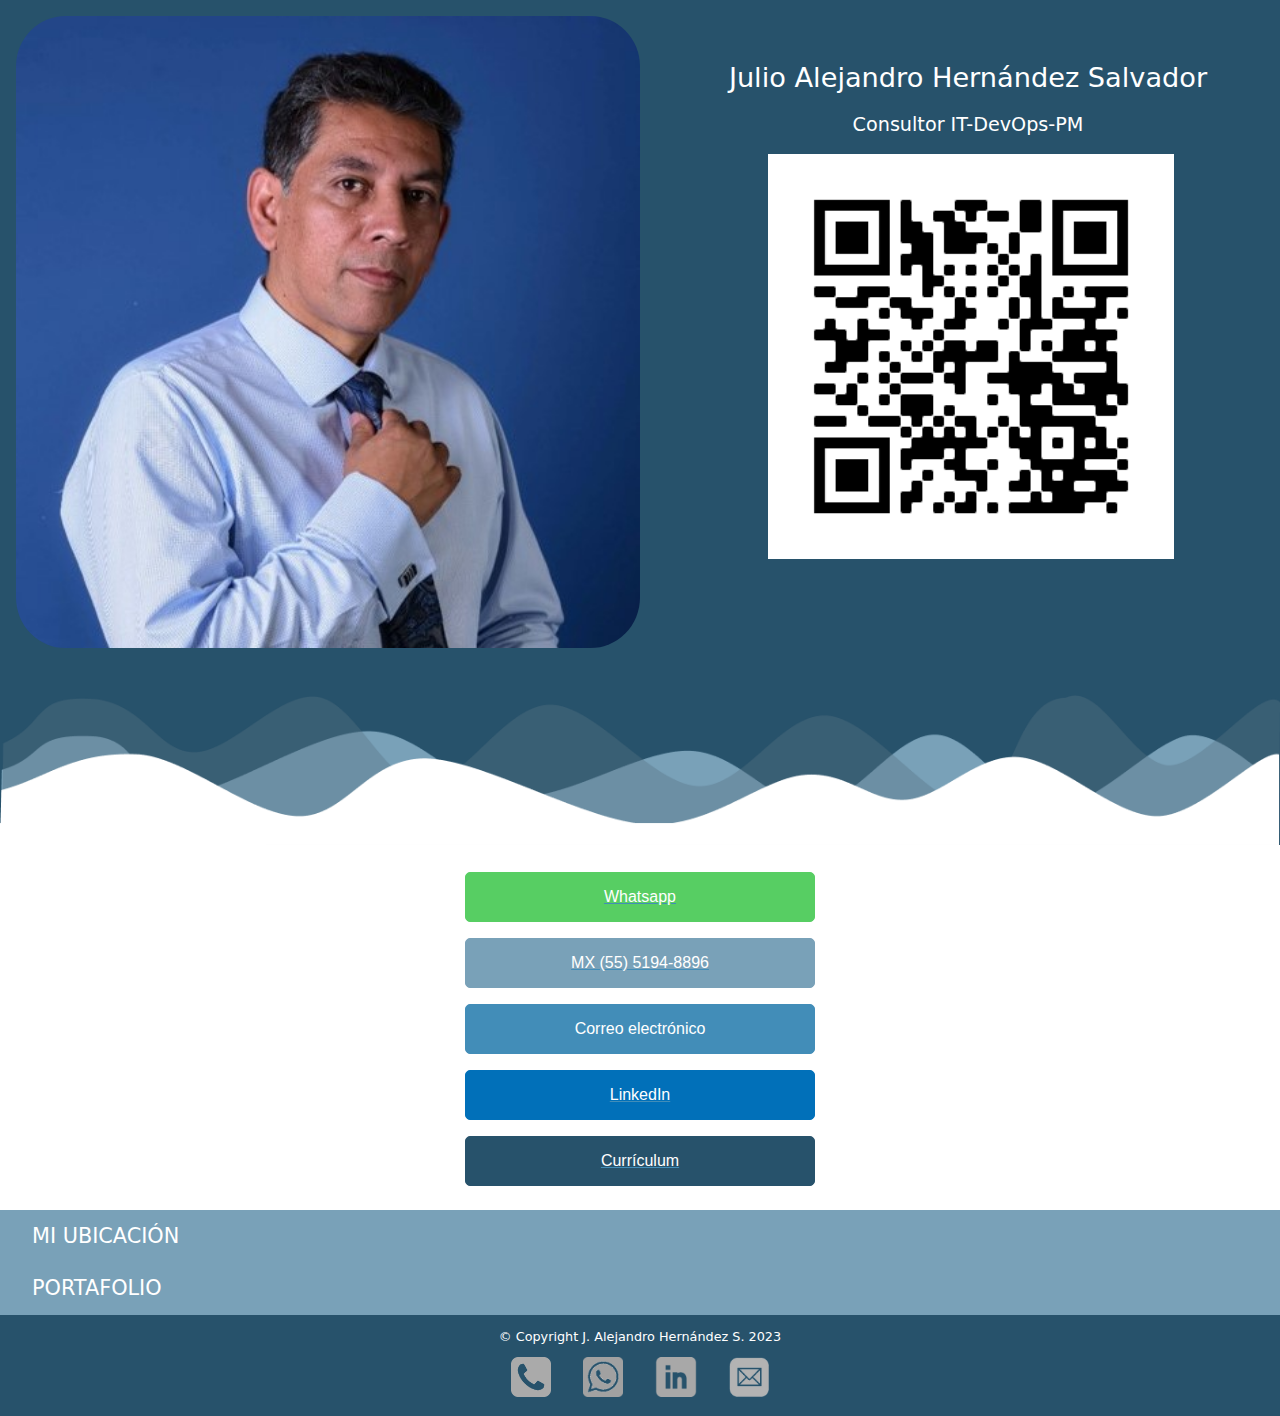
==== index.html @ 9b1f6b2f "Mi primer commit" ====
<!DOCTYPE html>
<html>
    <head>
        <meta charset="utf-8">
        <meta http-equiv="X-UA-Compatible" content="IE=edge">
        <meta name="viewport" content="width=device-width initial-scale=1.0">
        <title>Home | Portafolio J. Alejandro Hernández S.</title>
        <link href="https://fonts.googleapis.com/css2?family=Montserrat:wght@300;400;700&family=Open+Sans:wght@300;400;700&display=swap" rel="stylesheet">
        
        <script src="js/index.js"></script>
        <script src="js/portafolio.js"></script>

        
        <link href="css/reset.css" rel="stylesheet">
        <link href="css/css-index/body.css" rel="stylesheet">

        <link href="css/css-index/header/header.css" rel="stylesheet"> 
        <link href="css/css-index/header/fotografia/header-fotografia.css" rel="stylesheet"> 
        <link href="css/css-index/header/presentacion/header-presentacion.css" rel="stylesheet"> 

        <link href="css/css-index/main/main.css" rel="stylesheet">
        <link href="css/css-index/main/estilizada/main-estilizada.css" rel="stylesheet"> 
        <link href="css/css-index/main/localizame/localizame.css" rel="stylesheet"> 
        <link href="css/css-index/main/ubicacion/ubicacion.css" rel="stylesheet"> 
        <link href="css/css-index/main/portafolio/portafolio.css" rel="stylesheet"> 

        <link href="css/css-index/footer/footer.css" rel="stylesheet"> 

    </head>
    <body>
        <header class="header container">
            <img src="img/Presentacion.jpg" class="header__fotografia__imagen" alt="Fotografia Alejandro Hernandez">
            <section class="header__presentacion">
                <h2 class="header__presentacon__titulo">Julio Alejandro Hernández Salvador</h2>
                <h3 class="header__presentacion__parrafo">Consultor IT-DevOps-PM</h3>
                <img class="header__presentacion__codigoqr" src="img/qr-jahs.png" alt="Código QR de Terjeta Digital">
            </section>
        </header>
        <main>
            <section class="main__estilizada">
                <img class="main__estilizada__imagen-estilizada" src="img/Imagen-estilizada.png" alt="Imagen de ondas">
            </section>

            <section class="localizame container">
                <a class="localizame__whatsapp boton" href="https://wa.me/525551948896" target="_blank">Whatsapp</a>
                <a class="localizame__telefono boton" href="tel:5551948896">MX (55) 5194-8896</a>
                <a class="localizame__email boton" href="mailto:mistifyer@hotmail.com, alejandro.hernandez@mistifyer.com">Correo electrónico</a>
                <a class="localizame__linkedin boton" href="https://www.linkedin.com/in/julio-alejandro-hernandez-salvador/" target="_blank">LinkedIn</a>
                <a class="localizame__curriculum boton" href="curriculum-esp.html" target="_blank">Currículum</a>
            </section>

            <h2 class="main__titulo1" onclick="ocultarSeccionUbicacion()">Mi ubicación</h2>
            <section id="main__ubicacion" class="main__ubicacion container">
                <iframe src="https://www.google.com/maps/embed?pb=!1m18!1m12!1m3!1d30071.66450142935!2d-99.02857959068189!3d19.586297283622304!2m3!1f0!2f0!3f0!3m2!1i1024!2i768!4f13.1!3m3!1m2!1s0x85d1ee2a271a3873%3A0xec2d9962e284e7e5!2sLas%20Am%C3%A9ricas%2C%20Ecatepec%20de%20Morelos%2C%20M%C3%A9x.!5e0!3m2!1ses-419!2smx!4v1677732357267!5m2!1ses-419!2smx" width="90%" height="450" style="border:0;" allowfullscreen="" loading="lazy" referrerpolicy="no-referrer-when-downgrade"></iframe>
                <p class="main__ubicacion__parrafo">Las Américas, Ecatepec de Morelos, Estado de México, México</p>
            </section>

            <h2 class="main__titulo1" onclick="ocultarSeccionPortafolio()">Portafolio</h2>
            <section id="main__portafolio" class="main__portafolio container">
                <p class="main__parrafo">Experiencia en Desarrollo Web, Telecomunicaciones y redes, 
                    Tecnologías de la información, Implementación de soluciones de software, 
                    Recursos Humanos, Soporte Técnico, Atención a Clientes, Manejo de Personal, 
                    Monitoreo de Tecnologías, Administración de Proyectos, Diseño Web y Comercio 
                    Electrónico.</p>
                
                <h2 class="main__titulo1__secundario" onclick="ocultarSeccionDesarrollo()">Desarrollo Web</h2>
                <section id="portafolio__desarrollo" class="portafolio__desarrollo container secundaria" style="display: none;">
                    <br>
                    <p class="main__parrafo">He creado varios sitios Web que a lo largo del tiempo han 
                        cerrado por diversas razones. <br><br>
                        En la Confederación Nacional Campesina implemente el <strong>sitio Web para la 
                        Confederación Nacional de Productores de Maíz de México</strong> usando en su momento 
                    <strong>Flash y Dreamweaver</strong>. <br><br> 
                        Adicionalmente construí en sus inicios la <strong>Intranet y posteriormente la 
                        IntraNOC</strong> que al día de hoy funciona <strong>en Izzi Telecom</strong>. <br><br>
                        Actualmente trabajo en algunos sitios Web, esto <strong>incluye el desarrollo y 
                        publicación del proyecto</strong> pasando por la adquisición del <strong>dominio y hosting</strong>.</p>
                        <h2 class="main__titulo2">Sitios creados: </h2>
                        <p class="main__parrafo">Uso de diferentes metodologias para la creación de Sitios 
                            Web como uso de soluciones propies para <strong>eCommerce, Wordpress, programación 
                            directa con HTML5, CSS3 y Java Script</strong>.</p><br>    
                        <ul class="main__listado">
                            <li class="main__listado__item"><a href="https://parmeni.com/" target="_blank">Tienda Virtual Parmeni.com</a></li><br>
                            <li class="main__listado__item"><a href="https://zyzurtitity.com/" target="_blank">Tienda Virtual ZyzusTitiTy-Kinder Sorpresa</a></li><br>
                            <li class="main__listado__item"><a href="https://mistifyer.github.io/ONE-Challenge-1/" target="_blank">Encriptador-Desencriptador de texto - Página publicada</a></li><br>
                            <li class="main__listado__item"><a href="https://github.com/Mistifyer/ONE-Challenge-1" target="_blank">Encriptador-Desencriptador de texto - Repositorio documentado en GitHub</a></li><br>
                            <li class="main__listado__item"><a href="https://alejandrohernandez.mistifyer.com/curriculum-vitae/" target="_blank">Curriculum Alejandro Hernández</a></li><br>
                        </ul>    
                    <h2 class="main__titulo2">Cursos y certificados: </h2>
                    <ul class="main__listado">
                        <li class="main__listado__item">Curso de actualización en Git y GitHub por 
                            parte de Oracle-Alura.</li><br>
                        <li class="main__listado__item">Curso de actualización en HTML5 y CSS3 
                            avanzado por parte de Oracle-Alura.</li><br>
                        <li class="main__listado__item">Curso de actualización en JavaScript para 
                            Font End por parte de Oracle-Alura.</li><br>
                    </ul>
                    <img src="img/Certificado ONE - Git y GitHub.png" alt="Certificado ONE - Git y GitHub.png" class="main__portafolio__imagenes">
                    <img src="img/Certificado ONE - HTML5 y CSS3.png" alt="Certificado ONE - Git y GitHub.png" class="main__portafolio__imagenes">

                </section>   

                <h2 class="main__titulo1__secundario" onclick="ocultarSeccionPM()">Administración de Proyectos</h2>
                <section id="portafolio__PM" class="portafolio__PM container secundaria" style="display: none;"><br>
                    <p class="main__parrafo">Gerente responsable del monitoreo de las diferentes 
                        tecnologías que se utilizan para ofrecer los servicios de Triple Play 
                        y OTT de Izzi a nivel nacional. <br><br>
                        Dentro de las responsabilidades que tenía, era la implementación de 
                        diferentes aplicaciones o sistemas debiendo <strong>crear desde cero el proyecto 
                        completo</strong> y darle seguimiento. <br><br>
                        Utilizando para ello <strong>diferentes metodologías o marcos de trabajo</strong> como: </p>
                    <ul class="main__listado">
                        <li class="main__listado__item">Metodologías tradicionales <strong>Waterfull</strong>. </li><br>
                        <li class="main__listado__item">Marcos de trabajo para <strong>metodologías 
                            agiles como Scrum o Canvan</strong>. </li><br>
                    </ul>
                    <p class="main__parrafo">Debiendo adaptarme a las necesidades imperantes 
                        a esos momentos y creando en ocasiones una <strong>mescla de metodologías</strong> para 
                        cumplir con las espectativas. <br><br>
                        Utilizando además diferentes <strong>aplicaciones para el seguimiento de 
                        proyectos</strong> como: <br></p>
                    <ul class="main__listado">
                        <li class="main__listado__item">Microsoft Project. </li><br>
                        <li class="main__listado__item">Microsoft Planner. </li><br>
                        <li class="main__listado__item">Trello Planner. </li><br>
                        <li class="main__listado__item">Jira Software. </li><br>
                    </ul>
                    <p class="main__parrafo">Debiendo apoyarme del sistema distribuido <strong>GIT</strong> para 
                        la organización y liberación del software así como de los repositorios 
                        que ofrece <strong>GitHub</strong>. <br><br></p>
                    <h2 class="main__titulo2">Cursos de actualización y Certificados: </h2>
                    <ul class="main__listado">
                        <li class="main__listado__item">Curso de actualización en administración de proyectos con <strong>metodologías agiles y Scrum</strong>. </li><br>
                        <li class="main__listado__item">Curso <strong>Gestión ágil</strong>: Liderando el cambio en un ambiente de agilidad. </li><br>
                        <li class="main__listado__item">Curso <strong>La empresa ágil</strong>: Introduciendo el business agility en las organizaciones. </li><br>
                        <li class="main__listado__item">Curso <strong>Fundamentos de agilidad</strong>: Primeros pasos para la transformación ágil. </li><br>
                        <li class="main__listado__item">Curso <strong>Organización de equipos ágiles</strong>: Las funciones existentes en un equipo. </li><br>
                    </ul>
                    <img src="img/Certificado ONE - Organización de equipos ágiles.png" alt="Certificado ONE - Organización de equipos ágiles" class="main__portafolio__imagenes">
                    <img src="img/Certificado ONE - Gestión ágil.png" alt="Certificado ONE - Gestión ágil" class="main__portafolio__imagenes">
                    <img src="img/Certificado ONE - Empresa ágil.png" alt="Certificado ONE - Empresa ágil" class="main__portafolio__imagenes">
                    <img src="img/Certificado ONE - Fundamentos de agilidad.png" alt="Fundamentos de agilidad" class="main__portafolio__imagenes">
                </section>    

                <h2 class="main__titulo1__secundario" onclick="ocultarSeccionImplementacion()">Implementación de Aplicaciones</h2>
                <section id="portafolio__implementacion" class="portafolio__implementacion container secundaria" style="display: none;">
                    <br>
                    <p class="main__parrafo">Responsable de la integración exitosa al monitoreo de 
                        Cablevisión con las empresas adquiridas por Grupo Televisa, Cablemás, 
                        Cablecom-Metro Red, Bestel, Telecable y TVI; así como de la definición de 
                        la arquitectura para esta integración. <br><br>Responsable de la adquisición 
                        de tecnologías, incluyendo la evaluación de software, hardware y soporte 
                        ofrecido por los proveedores. <br><br>Y por supuesto de la implementación, 
                        administración y mantenimiento de estas soluciones.</p>
                        <h2 class="main__titulo2">Soluciones implementadas: </h2>
                        <p class="main__parrafo">Soluciones que fueron implementadas y liberadas a 
                            producción, previamente evaluadas mediante pruebas de concepto POC, 
                            incluidas su administración, mantenimiento y mejora continua. </p><br>    
                    <img src="img/gestores.png" alt="gestores" class="main__portafolio__imagenes">
                    <img src="img/ArquitecturaTMN.jpg" alt="Arquitectura TMN" class="main__portafolio__imagenes">
                    <img src="img/Pantallas de monitoreo.jpg" alt="Arquitectura TMN" class="main__portafolio__imagenes">
                </section>    

                <h2 class="main__titulo1__secundario" onclick="ocultarSeccionTelecomunicaciones()">Telecomunicaciones y redes</h2>
                <section id="portafolio__telecomunicaciones" class="portafolio__telecomunicaciones container secundaria" style="display: none;">
                    <br>
                    <p class="main__parrafo">El conocimiento adquirido es dunte mi estancia en Izzi Telecom. <br><br>
                        Trabajando en diferentes puntos del NOC (Network Operation Center) y durante los ítmos 
                        15 años como Gerente de NOC - Innovación y Desarrollo, siendo responsable 
                        del monitoreo de las diferentes tecnologías que se utilizan para 
                        ofrecer los servicios de Triple Play y OTT de Izzi a nivel nacional. </p>
                        <ul class="main__listado">
                            <li class="main__listado__item">Responsable de la administración de  
                                35 gestores de tecnologías relacionadas con Telecomunicaciones. </li><br>
                            <li class="main__listado__item">Implementación del monitoreo de las 
                                diferentes tecnologías que integran la entrega del servicio implicando 
                                el conocimiento del funcionamiento de estas tecnologías. </li><br>
                        </ul>  
                        <section id="main__portafolio_gestor" class="main__portafolio_gestor">
                            <h2 class="main__titulo2">Gestores que se manejaron para telecomunicaciones</h2>
                            <ul>
                                <li>Cyan</li>
                                <li>NCE</li>
                                <li>MCP</li>
                                <li>Tellabs</li>
                                <li>TNMS</li>
                                <li>NMF Nokia</li>
                                <li>On Center</li>
                                <li>One Control x 2</li>
                                <li>IMS Netact</li>
                                <li>PRTG</li>
                                <li>Netnumen ZTE</li>
                                <li>AMS Nokia</li>
                                <li>U2000 GPON – NCE</li>
                                <li>ZMS</li>
                                <li>Sentry</li>
                                <li>NCP Nokia</li>
                                <li>OMS 1353</li>
                                <li>ACME Packet</li>
                                <li>Cacti</li>
                                <li>ECI</li>
                                <li>EXFO NQMS</li>
                                <li>INFINERA DNA(Actualizado)</li>
                                <li>N2000 Huawei</li>
                                <li>NETMASTER(Actualizado)</li>
                                <li>PNMSJ</li>
                                <li>SOEM</li>
                                <li>U2000 – NCE-T</li>
                                <li>OMEA – Recuperación</li>
                                <li>PRESIDE</li>
                                <li>TNMS x 2</li>
                                <li>BTI</li>
                                <li>Solar Winds</li>
                                <li>Turin</li>
                            </ul>
                        </section>
                  
                    <img src="img/Modelo TMN Telecomunicaciones.jpg" alt="Modelo TMN Telecomunicaciones" class="main__portafolio__imagenes">
                    <img src="img/Diagrama de servicio para un gesttor.jpg" alt="Diagrama de servicio para un gesttor" class="main__portafolio__imagenes">
                    <img src="img/Arquitectura TMN.jpg" alt="Arquitectura TMN" class="main__portafolio__imagenes">
                </section>    

                <h2 class="main__titulo1__secundario" onclick="ocultarSeccionMonitoreo()">Monitoreo de tecnologías</h2>
                <section id="portafolio__monitoreo" class="portafolio__monitoreo container secundaria" style="display: none;">
                    <br>
                    <br>
                    <p class="main__parrafo">Gerente responsable del monitoreo de las diferentes 
                        tecnologías que se utilizan para ofrecer los servicios de Triple Play y 
                        OTT de Izzi a nivel nacional. <br><br>
                        <strong>Responsable de la integración exitosa al monitoreo de Cablevisión con 
                        las empresas adquiridas por Grupo Televisa</strong>, Cablemás, 
                        Cablecom-Metro Red, Bestel, Telecable y TVI; así como de la definición 
                        de la arquitectura para esta integración.</p>
                    <h2 class="main__titulo2">Experiencia en Gerencia de NOC de Innovación y Desarrollo: </h2>
                    <ul class="main__listado">
                        <li class="main__listado__item"><strong>Divididos en 7 equipos de trabajo: </strong></li><br>
                        <li class="main__listado__item">1. Equipo de desarrollo. Encargado del desarrollo, implementación y 
                        liberación de <strong>soluciones de monitoreo llave en mano</strong>. </li><br>
                        <li class="main__listado__item">2. Equipo de Tivoli-Netcool. Encargado de la implmentación, administración
                        y mantenimiento de la suite de <strong>monitoreo de IBM Tivoli-Netcool</strong>. </li><br>
                        <li class="main__listado__item">3. Equipo de Gestores. Encargado de la <strong>administración de 29 gestores</strong> para 
                        Telecomunicaciones y responsable de sus <strong>módulos de monitoreo</strong>. </li><br>
                        <li class="main__listado__item">4. Equipo de <strong>Virtualización e Infraestructura</strong>. Encarga de la implementación 
                        y mantenimiento de servidores tanto a nivel físico como virtual, así como sus 
                        interconexiones de red a niever locales y nacionales. </li><br>
                        <li class="main__listado__item">5. Equipo de SevOne. Solución para el <strong>monitoreo exclusivo de performance</strong> de 
                        equipos de red y comunicaciones; así como su correlación de eventos. </li><br>
                        <li class="main__listado__item">6. Equipo de ServAssure. Encargado de la implmentación, administración y mantenimiento
                        de la solución de <strong>monitoreo de la red HFC y FTTH</strong>.</li><br>
                        <li class="main__listado__item">7. Equipo de Video. Encargado de la implementación, arministración y mantenimiento de
                        la plataforma para <strong>monitoreo del video llamada IneoQuest y Witbe</strong>. </li><br>
                    </ul>
                    <h2 class="main__titulo2">Presentación de diagramas de las soluciones de monitoreo: </h2>
                    <img src="img/005.jpg" alt="Imagen de Integración Netcool" class="main__portafolio__imagenes">
                    <img src="img/Tipos de Monitoreo.jpg" alt="Tipos de Monitoreo" class="main__portafolio__imagenes">
                </section>    

                <h2 class="main__titulo1__secundario" onclick="ocultarSeccionManejoPersonal()">Manejo de personal</h2>
                <section id="portafolio__manejoersonal" class="portafolio__manejopersonal container secundaria" style="display: none;">
                    <br><br>
                    <p class="main__parrafo">Gracias a la experiencia adquirida durante mi vida laboral, puedo 
                        señalar para mi persona las siguiente Habilidades adquiridas.</p>
                    <h2 class="main__titulo2">Personal a cargo por gerencia: </h2>
                    <ul class="main__listado">
                        <li class="main__listado__item">Responsable de 19 ingenieros a mi cargo.</li><br>
                    </ul>
                    <h2 class="main__titulo2">Manejo de personal técnico divididos en 7 equipos de trabajo: </h2>
                    <ol class="main__listado">
                        <li class="main__listado__item">1. Equipo de desarrollo. <br></li>
                        <li class="main__listado__item">2. Equipo de Tivoli-Netcool. <br></li>
                        <li class="main__listado__item">3. Equipo de Gestores. <br></li>
                        <li class="main__listado__item">4. Equipo de Virtualización e Infraestructura. <br></li>
                        <li class="main__listado__item">5. Equipo de SevOne. <br></li>
                        <li class="main__listado__item">6. Equipo de ServAssure. <br></li>
                        <li class="main__listado__item">7. Equipo de Video. <br></li>
                    </ol>
                    <h2 class="main__titulo2">Habilidades generales: </h2>
                    <ul class="main__listado">
                        <li class="main__listado__item">Trato con proveedores</li>
                        <li class="main__listado__item">Negociación de soportes</li>
                    </ul><br>

                    <h2 class="main__titulo2">Cursos y certificados: </h2>
                    <ul class="main__listado">
                        <li class="main__listado__item">Curso de actualización en Desarrollo Personal por parte de Oracle y Alura.</li>
                        <li class="main__listado__item">Curso de Estrategia para actividades diarias por parte de Oracle y Alura.</li>
                        <li class="main__listado__item">Curso Negociación y Manejo de Conflictos en el programa de desarrollo humano de Televisa.</li>
                        <li class="main__listado__item">Cursos Trabajo en Equipo y Solución de Conflictos en el programa de desarrollo humano de Televisa.</li>
                    </ul><br>
                    <img src="img/Certificado ONE - Desarrollo Personal.png" alt="Certificado ONE - Desarrollo Personal" class="main__portafolio__imagenes">
                    <img src="img/Certificado ONE - Estrategia para actividades diarias.png" alt="Certificado ONE - Estrategia para actividades diarias" class="main__portafolio__imagenes">
                </section>    

                <h2 class="main__titulo1__secundario" onclick="ocultarSeccionAtencionClientes()">Atención a clientes</h2>
                <section id="portafolio__atencionclientes" class="portafolio__atencionclientes container secundaria" style="display: none;">
                    <br><br>
                    <p class="main__parrafo">Experiencia como <strong>jefe de NOC y Supervisor de Atención a 
                        clientes</strong> y soporte técnico vía 
                        telefónica; solución de problemas a clientes en diferentes sistemas operativos, 
                        relacionados con el acceso a Internet por medio de Internet broadband además 
                        de decodificadores digitales, asesoría en la implementación del servicio de 
                        Internet y <strong>Capacitación al Call Center</strong> y áreas afines. <br><br>
                        Parte de las actividades como Gerente de NOC era el <strong>presentar las soluciones 
                        que implementariamos a nuestros clientes internos</strong>, entre los que destacan, otros 
                        gerentes, coordinadores y directores generales. </p><br>
                    <h2 class="main__titulo2">Cursos y capacitación: </h2>
                    <ul class="main__listado">
                        <li class="main__listado__item">Cursos de <strong>Calidad en el Servicio</strong> en el 
                            programa de desarrollo humano de Televisa.</li><br>
                        <li class="main__listado__item">Constante capacitación en relación al 
                            servicio y <strong>atención al cliente</strong> de Izzi, manejo de personal, 
                        <strong>manejo de objeciones.</strong></li><br>
                    </ul>
                </section>    
            </section>
        </main>
        <footer class="footer container">
            <section class="footer__copyrigth container">
                <p>&copy Copyright J. Alejandro Hernández S. 2023</p><br>
            </section>
            <section class="footer__iconos container">
                <a href="tel:5551948896"><img src="img/icono-telefono.png" alt="Icono Telefono" class="footer__icono"></a>
                <a href="https://wa.me/525551948896" target="_blank"><img src="img/icono-whatsapp.png" alt="Icono Whatsapp" class="footer__icono" target="_blank"></a>
                <a href="https://www.linkedin.com/in/julio-alejandro-hernandez-salvador/" target="_blank"><img src="img/icono-linkedin.png" alt="Icono linkedin" class="footer__icono"></a>
                <a href="mailto:mistifyer@hotmail.com; alejandro.hernandez@mistifyer.com"><img src="img/icono-correo.png" alt="Icono Correo" class="footer__icono"></a>
            </section>    
        </footer>        
    </body>
</html>
---- css/css-index/body.css ----
body {
    font-family:system-ui, -apple-system, BlinkMacSystemFont, 'Segoe UI', Roboto, Oxygen, Ubuntu, Cantarell, 'Open Sans', 'Helvetica Neue', sans-serif;
}
---- css/css-index/header/header.css ----
header {
    display: flex;
    flex-direction: column;
    background-color: #27526B;
    color:white;
    text-align: center;
}

@media screen and (min-width: 660px) {
    header {
        display: flex;
        flex-direction: row;
    }    
}

@media screen and (min-width: 768px) {

}

@media screen and (min-width: 1024px) {

}
---- css/css-index/header/fotografia/header-fotografia.css ----
.header__fotografia__imagen {
    margin-top: 0rem;
}

@media screen and (min-width: 660px) {

    .header__fotografia__imagen {
        width: 50%;
        padding: 1rem;
        border-radius: 10%;
    }
}

@media screen and (min-width: 768px) {

}

@media screen and (min-width: 1024px) {

}
---- css/css-index/header/presentacion/header-presentacion.css ----
.header__presentacion {
    text-align: center;
}

.header__presentacion__codigoqr {
    display: none;
}

.header__presentacon__titulo {
    font-size: 2rem;
    text-align: center;
    
    margin-top: 1.5rem;
    margin-right: .7rem;
    margin-bottom: 1.5rem;
    margin-left: .7rem;
}

.header__presentacion__parrafo {
    font-size: 1.2rem;
    text-align: center;
    
    margin-top: 1rem;
    margin-right: .7rem;
    margin-bottom: .7rem;
    margin-left: .7rem;
}

@media screen and (min-width: 660px) {
    .header__presentacion {
        width: 50%;
    }    

    .header__presentacon__titulo {
        font-size: 1.7rem;
    }    
    
    .header__presentacion__codigoqr {
        display: block;
        width: 65%;
        margin-left: 18%;
        margin-top: 1.2rem;
    }   
}

@media screen and (min-width: 768px) {
    .header__presentacon__titulo {
        margin-top: 4rem;
    }    
}

@media screen and (min-width: 1024px) {

}
---- css/css-index/main/main.css ----
main {
    padding-bottom: 0rem;
}

section {
    padding-bottom: 0rem;
}

strong {
    font-weight: bold;
}

a {
    text-decoration: underline;
    text-decoration-color: #428DB8;
}

.secundaria {
    padding-left: 2rem;
}

.main__titulo1 {
    font-size: 1.3rem;
    text-align: left;
    background-color: #79A1B8;
    color: white;
    text-transform: uppercase;

    padding-top: 1rem;
    padding-bottom: 1rem;
    padding-left: 2rem;
    padding-right: 0rem;
}

.main__titulo1__secundario {
    font-size: 1.3rem;
    text-align: left;
    background-color: #428DB8;
    color: white;
    text-transform: uppercase;

    padding-top: 1rem;
    padding-bottom: 1rem;
    padding-left: 3rem;
    padding-right: 0rem;
}

.main__titulo2 {
    font-size: 1.2rem;
    text-align: left;
    background-color: white;
    color: #142B38;

    padding-top: 1.5rem;
    padding-left: 2rem;
    padding-bottom: 2rem;
    padding-right: 2rem;
}

.main__titulo3 {
    font-size: 1rem;
    font-weight: bold;
    text-align: left;
    background-color: white;
    color: #142B38;

    padding-top: 0.3rem;
    padding-left: 2rem;
    padding-bottom: 0.3rem;
    padding-right: 2rem;
}

.main__parrafo {
    text-align: left;
    font-size: 1rem;
    font-style: normal;
    background-color: white;
    padding-left: 3rem;
    padding-right: 2rem;
    padding-bottom: 1rem;
}

.main__listado__item {
    text-align: left;
    font-size: 1rem;
    font-style: normal;
    font-weight: lighter;
    
    padding-left: 6rem;
    padding-right: 2rem;
    padding-bottom: 0.7rem;
}


@media screen and (min-width: 768px) {
    .main__titulo1:hover {
        font-size: 1.4rem;
        background-color: #428DB8;
    }

    .main__titulo1__secundario:hover {
        font-size: 1.4rem;
        background-color: #577384;
    }
}

@media screen and (min-width: 1024px) {

}
---- css/css-index/main/estilizada/main-estilizada.css ----
.main__estilizada__imagen-estilizada {
    background-color: #27526B;
    max-width: 100%;
    margin-right: -1rem;
    padding-bottom: -1rem;
}
---- css/css-index/main/localizame/localizame.css ----
.localizame {
    display: flex;
    flex-direction: column;
    align-items: center;
    background-color: white;
    padding-top: 1rem;
    padding-bottom: 1rem;
    font-family:Verdana, Geneva, Tahoma, sans-serif;
}

.boton {
    text-align: center;
    display: block;
    width: 100%;
    max-width: 350px;
    box-sizing: border-box;
    padding: 1rem 2rem;
    border-radius: 5px;
}

.localizame__whatsapp {
    border: 1px solid #57CE63;
    color: white;
    background-color: #57CE63;

    margin: 0.5rem;
}

.localizame__telefono {
    border: 1px solid #79A1B8;
    color: white;
    background-color: #79A1B8;

    margin: 0.5rem;
}

.localizame__email {
    border: 1px solid #428DB8;
    color: white;
    background-color: #428DB8;

    margin: 0.5rem;
}

.localizame__linkedin {
    border: 1px solid #0170B9;
    color: white;
    background-color: #0170B9;

    margin: 0.5rem;
}

.localizame__curriculum {
    border: 1px solid #27526B;
    color: white;
    background-color: #27526B;

    margin: 0.5rem;
}
---- css/css-index/main/ubicacion/ubicacion.css ----
.main__ubicacion {
    display: none;
    flex-direction: column;
    text-align: center;
    background-color: white;
    padding-top: 1rem;
    padding-bottom: 1rem;
    font-family:Verdana, Geneva, Tahoma, sans-serif;
}

.main__ubicacion__parrafo {
    font-size: 1rem;
    text-align: center;
    
    margin-top: 1rem;
    margin-right: .7rem;
    margin-bottom: .7rem;
    margin-left: .7rem;
}
---- css/css-index/main/portafolio/portafolio.css ----
.main__portafolio {
    display: none;
    flex-direction: column;
    text-align: center;
    background-color: #ffffff;
    padding-top: 1rem;
    padding-bottom: 1rem;
}

.main__portafolio__imagenes {
    align-self: center;
    width: 90%;
    padding-bottom: 1rem;
}

.main__portafolio_gestor ul {
    width: 90%;
    padding: 1rem 2rem 2rem 1rem;
    text-align: left;
}

.main__portafolio_gestor li {
    display: inline-block;
    text-align: left;

    max-width: 300px;
    min-width: 200px;

    vertical-align: top;
    background: none;

    margin-top: 0rem;
    margin-bottom: 0rem;
    margin-left: 0rem;
    margin-right: 0rem;

    padding-top: 0rem;
    padding-bottom: 0rem;
    padding-left: 1rem;
    padding-right: 1rem;

    border-color: #ffffff;
    border-width: 2px;
    border-style: solid;
    border-radius: 10px;
}
---- css/css-index/footer/footer.css ----
footer {
    display: flex;
    flex-direction: column;
    background-color: #27526B;
    padding-bottom: 1rem;
}

.footer__copyrigth {
    text-align: center;
    font-size: 0.8rem;
    color: white;
    padding-top: 1rem;
}

.footer__iconos {
    display: flex;
    flex-direction: row;
    max-height: 80px;
    align-self: center;
}

.footer__icono {
    height: 40px;
    padding-right: 1rem;
    padding-left: 1rem;
}
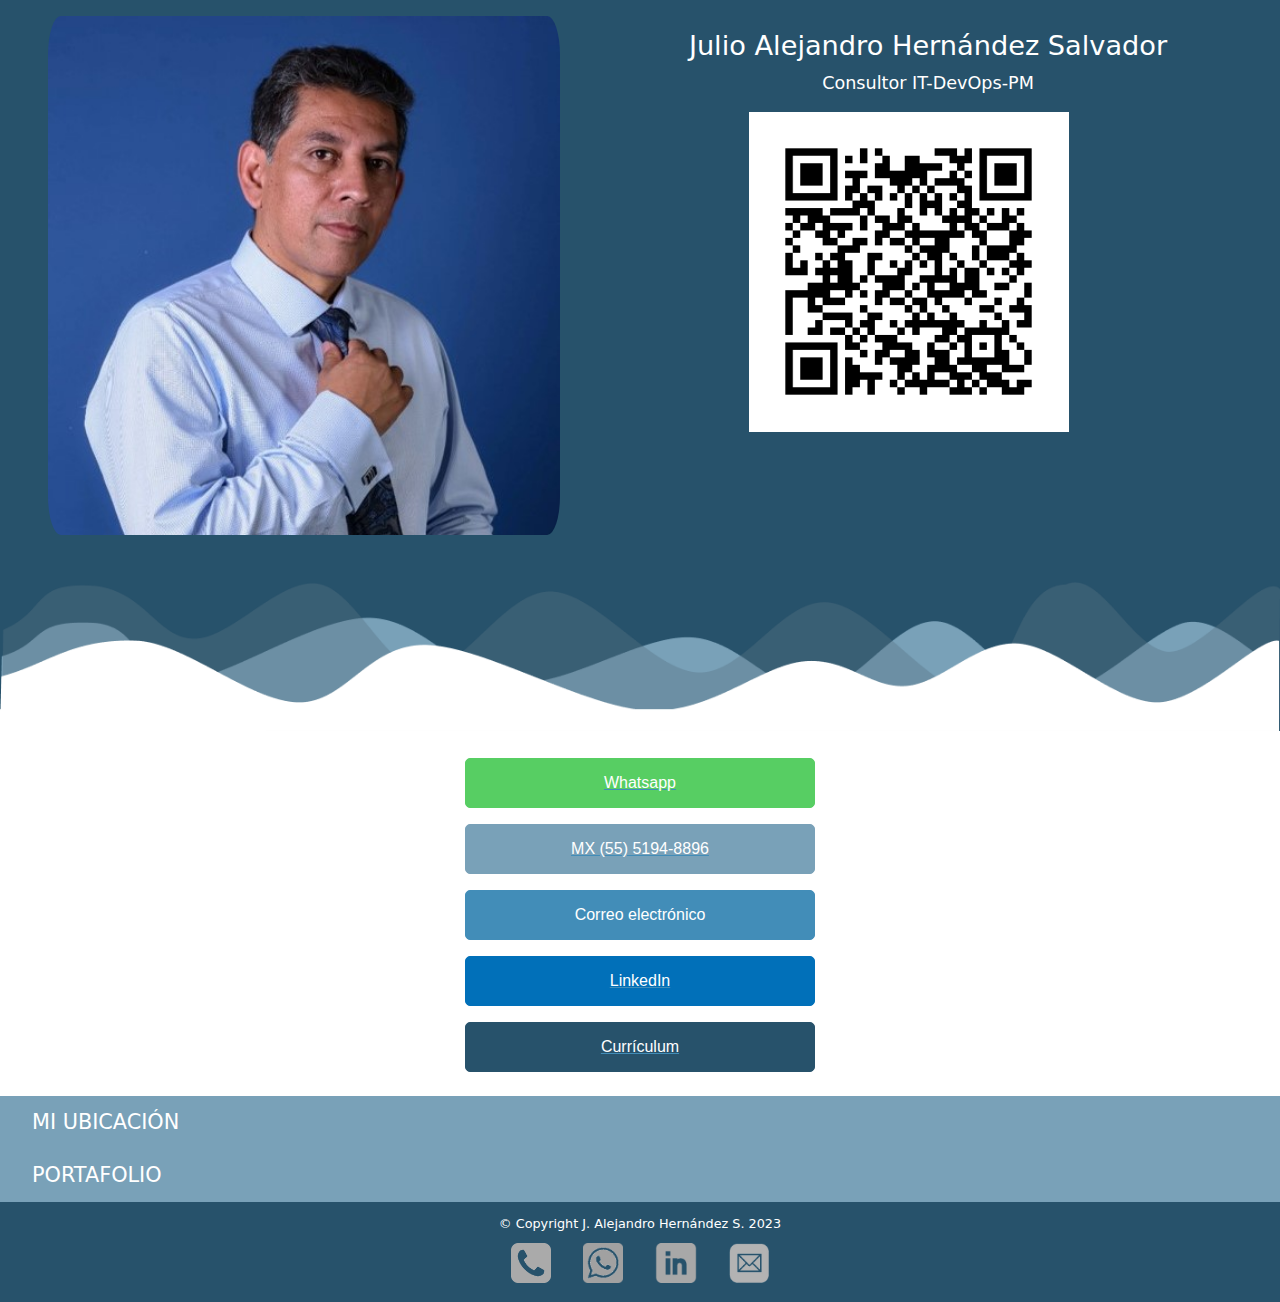
==== commit 60a96ffc: "Agregado de favicon" ====
--- a/index.html
+++ b/index.html
@@ -6,7 +6,8 @@
         <meta name="viewport" content="width=device-width initial-scale=1.0">
         <title>Home | Portafolio J. Alejandro Hernández S.</title>
         <link href="https://fonts.googleapis.com/css2?family=Montserrat:wght@300;400;700&family=Open+Sans:wght@300;400;700&display=swap" rel="stylesheet">
-        
+        <link rel="shortcut icon" type="image/png" href="./img/Favicon HTML -300x300.png"/>
+
         <script src="js/index.js"></script>
         <script src="js/portafolio.js"></script>
 
--- a/css/css-index/header/fotografia/header-fotografia.css
+++ b/css/css-index/header/fotografia/header-fotografia.css
@@ -12,7 +12,11 @@
 }
 
 @media screen and (min-width: 768px) {
-
+    .header__fotografia__imagen {
+        width: 40%;
+        padding: 1rem 3rem;
+        border-radius: 10%;
+    }
 }
 
 @media screen and (min-width: 1024px) {
--- a/css/css-index/header/presentacion/header-presentacion.css
+++ b/css/css-index/header/presentacion/header-presentacion.css
@@ -46,7 +46,25 @@
 
 @media screen and (min-width: 768px) {
     .header__presentacon__titulo {
-        margin-top: 4rem;
+        margin-top: 2rem;
+        margin-bottom: 1rem;
+    }    
+
+    .header__presentacion__codigoqr {
+        display: block;
+        width: 50%;
+        margin-left: 22%;
+        margin-top: 1.2rem;
+    }   
+
+    .header__presentacion__parrafo {
+        font-size: 1.1rem;
+        text-align: center;
+        
+        margin-top: .5rem;
+        margin-right: .7rem;
+        margin-bottom: .5rem;
+        margin-left: .7rem;
     }    
 }
 
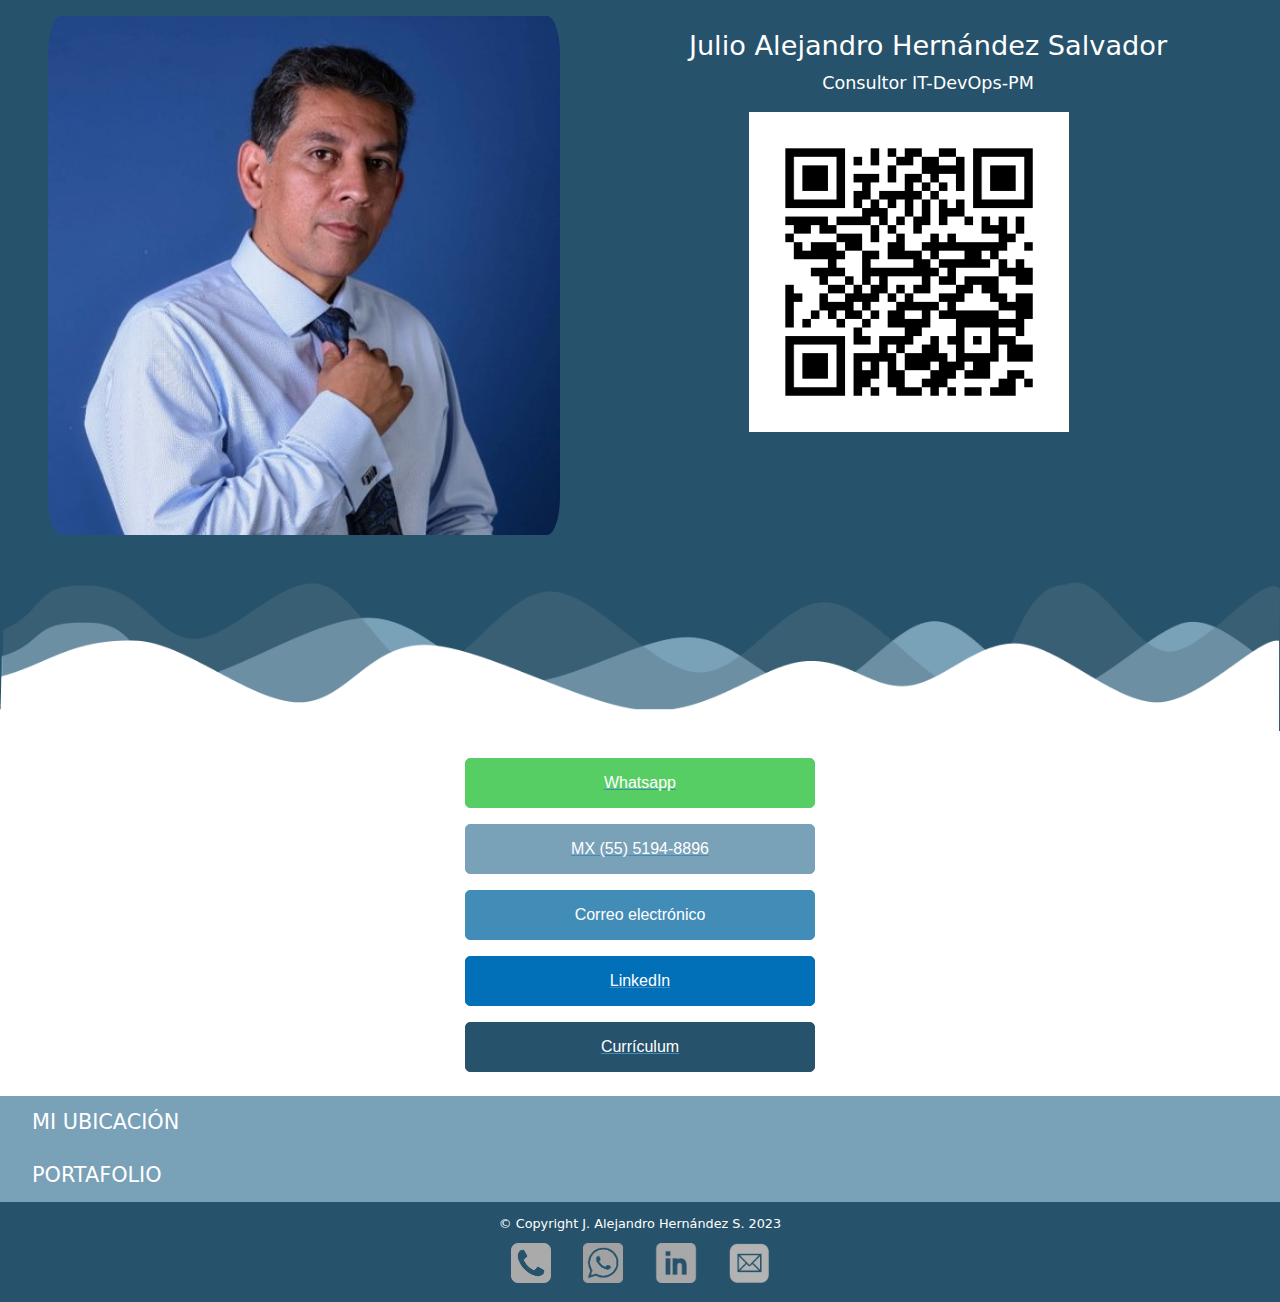
==== commit 39ca4e53: "Actualización para corrección de faltas de ortografía en el documento" ====
--- a/index.html
+++ b/index.html
@@ -58,11 +58,13 @@
 
             <h2 class="main__titulo1" onclick="ocultarSeccionPortafolio()">Portafolio</h2>
             <section id="main__portafolio" class="main__portafolio container">
-                <p class="main__parrafo">Experiencia en Desarrollo Web, Telecomunicaciones y redes, 
-                    Tecnologías de la información, Implementación de soluciones de software, 
-                    Recursos Humanos, Soporte Técnico, Atención a Clientes, Manejo de Personal, 
-                    Monitoreo de Tecnologías, Administración de Proyectos, Diseño Web y Comercio 
-                    Electrónico.</p>
+                <p class="main__parrafo">He desarrollado experiencia en diferentes áreas, como son 
+                    Desarrollo Web, Administración de Proyectos, Implementación de Aplicaciones, 
+                    Telecomunicaciones y Redes, Monitoreo de Tecnologías, Manejo de Personal, 
+                    Atención a Clientes, y en general de Recursos Humanos, Diseño Web y Comercio 
+                    Electrónico. <br><br>
+                    Logrando desempeñarme eficientemente en cada una de ellas y aprendiendo el uso
+                    de diferentes herramientas de software que menciono a continuación. <br></p>
                 
                 <h2 class="main__titulo1__secundario" onclick="ocultarSeccionDesarrollo()">Desarrollo Web</h2>
                 <section id="portafolio__desarrollo" class="portafolio__desarrollo container secundaria" style="display: none;">
@@ -71,11 +73,14 @@
                         cerrado por diversas razones. <br><br>
                         En la Confederación Nacional Campesina implemente el <strong>sitio Web para la 
                         Confederación Nacional de Productores de Maíz de México</strong> usando en su momento 
-                    <strong>Flash y Dreamweaver</strong>. <br><br> 
+                        <strong>Flash y Dreamweaver</strong>. <br><br> 
                         Adicionalmente construí en sus inicios la <strong>Intranet y posteriormente la 
                         IntraNOC</strong> que al día de hoy funciona <strong>en Izzi Telecom</strong>. <br><br>
                         Actualmente trabajo en algunos sitios Web, esto <strong>incluye el desarrollo y 
-                        publicación del proyecto</strong> pasando por la adquisición del <strong>dominio y hosting</strong>.</p>
+                        publicación del proyecto</strong> pasando por la adquisición del <strong>dominio 
+                        y hosting</strong>. <br><br>
+                        Además de la utilización de diferente aplicaciones para el Desarrollo de Software 
+                        como son Visual Studio Code, Sublime, Raptor, Git, GitHub, entre otros.</p>
                         <h2 class="main__titulo2">Sitios creados: </h2>
                         <p class="main__parrafo">Uso de diferentes metodologias para la creación de Sitios 
                             Web como uso de soluciones propies para <strong>eCommerce, Wordpress, programación 
@@ -95,10 +100,15 @@
                             avanzado por parte de Oracle-Alura.</li><br>
                         <li class="main__listado__item">Curso de actualización en JavaScript para 
                             Font End por parte de Oracle-Alura.</li><br>
-                    </ul>
-                    <img src="img/Certificado ONE - Git y GitHub.png" alt="Certificado ONE - Git y GitHub.png" class="main__portafolio__imagenes">
-                    <img src="img/Certificado ONE - HTML5 y CSS3.png" alt="Certificado ONE - Git y GitHub.png" class="main__portafolio__imagenes">
-
+                        <li class="main__listado__item">Curso de actualización en Formación HTML & 
+                            CSS por parte de Oracle-Alura.</li><br>
+                        <li class="main__listado__item">Curso de actualización en Arquitectura CSS 
+                            descomplicando los problemas por parte de Oracle-Alura.</li><br>                          
+                    </ul>
+                    <img src="img/Certificado ONE - Git y GitHub.png" alt="Certificado ONE - Git y GitHub" class="main__portafolio__imagenes">
+                    <img src="img/Certificado ONE - HTML5 y CSS3.png" alt="Certificado ONE - HTML5 y CSS3" class="main__portafolio__imagenes">
+                    <img src="img/Certificado ONE - Arquitectura CSS descomplicando los problemas.png" alt="Certificado ONE - Arquitectura CSS descomplicando los problemas" class="main__portafolio__imagenes">
+                    <img src="img/Certificado ONE - Formación HTML y CSS.png" alt="Certificado ONE - Formación HTML y CSS" class="main__portafolio__imagenes">
                 </section>   
 
                 <h2 class="main__titulo1__secundario" onclick="ocultarSeccionPM()">Administración de Proyectos</h2>
@@ -113,11 +123,11 @@
                     <ul class="main__listado">
                         <li class="main__listado__item">Metodologías tradicionales <strong>Waterfull</strong>. </li><br>
                         <li class="main__listado__item">Marcos de trabajo para <strong>metodologías 
-                            agiles como Scrum o Canvan</strong>. </li><br>
+                            agiles como Scrum o Kanban</strong>. </li><br>
                     </ul>
                     <p class="main__parrafo">Debiendo adaptarme a las necesidades imperantes 
-                        a esos momentos y creando en ocasiones una <strong>mescla de metodologías</strong> para 
-                        cumplir con las espectativas. <br><br>
+                        a esos momentos y creando en ocasiones una <strong>mezcla de metodologías</strong> para 
+                        cumplir con las expectativas. <br><br>
                         Utilizando además diferentes <strong>aplicaciones para el seguimiento de 
                         proyectos</strong> como: <br></p>
                     <ul class="main__listado">
@@ -127,7 +137,7 @@
                         <li class="main__listado__item">Jira Software. </li><br>
                     </ul>
                     <p class="main__parrafo">Debiendo apoyarme del sistema distribuido <strong>GIT</strong> para 
-                        la organización y liberación del software así como de los repositorios 
+                        la organización y liberación del software, así como de los repositorios 
                         que ofrece <strong>GitHub</strong>. <br><br></p>
                     <h2 class="main__titulo2">Cursos de actualización y Certificados: </h2>
                     <ul class="main__listado">
